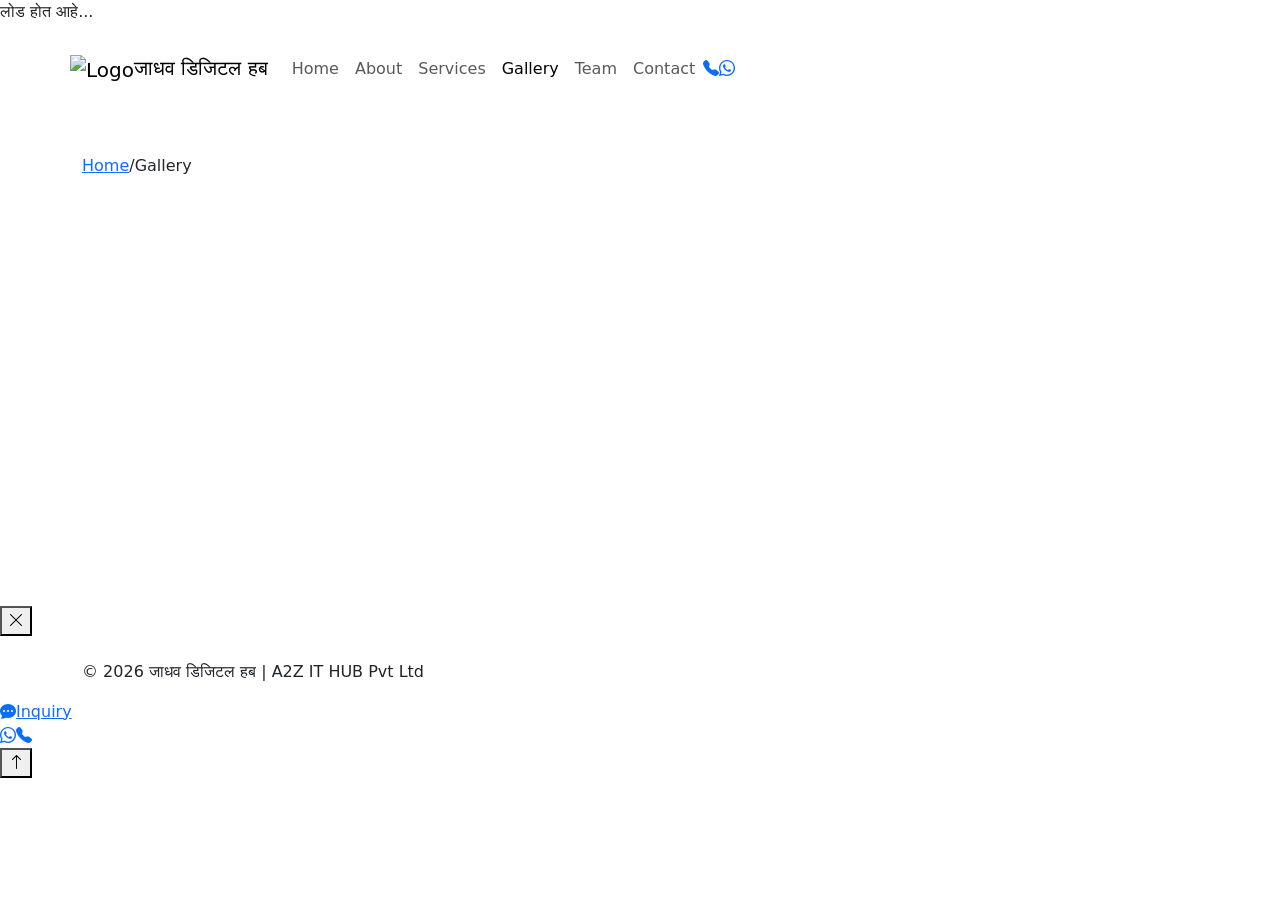
==== gallery.html @ 058daa6e "Add files via upload" ====
<!DOCTYPE html>
<html lang="mr">
<head>
  <meta charset="UTF-8">
  <meta name="viewport" content="width=device-width, initial-scale=1.0">
  <title>Gallery | जाधव डिजिटल हब - Office Photos Pune</title>
  <meta name="description" content="जाधव डिजिटल हब ऑफिस, टीम आणि सेवा गॅलरी. धनकवडी, पुणे.">
  <link rel="canonical" href="https://www.jadhavdigitalhub.com/gallery.html">
  <link rel="icon" type="image/png" href="assets/images/logo.png">
  <link href="https://fonts.googleapis.com/css2?family=Noto+Sans+Devanagari:wght@400;500;600;700&family=Poppins:wght@400;500;600;700&display=swap" rel="stylesheet">
  <link href="https://cdn.jsdelivr.net/npm/bootstrap@5.3.3/dist/css/bootstrap.min.css" rel="stylesheet">
  <link href="https://cdn.jsdelivr.net/npm/bootstrap-icons@1.11.3/font/bootstrap-icons.min.css" rel="stylesheet">
  <link href="https://unpkg.com/aos@2.3.1/dist/aos.css" rel="stylesheet">
  <link rel="stylesheet" href="assets/css/style.css">
  <link rel="stylesheet" href="assets/css/responsive.css">
</head>
<body>
  <div id="page-loader"><div class="loader-spinner"></div><p class="loader-text">लोड होत आहे...</p></div>
  <header class="site-header scrolled"><nav class="navbar navbar-expand-lg container">
    <a class="navbar-brand" href="index.html"><img src="assets/images/logo.png" alt="Logo" class="brand-logo" width="52" height="52"><span class="brand-text"><span class="brand-name font-devanagari">जाधव डिजिटल हब</span></span></a>
    <div class="navbar-menu-wrap d-none d-lg-flex align-items-center"><ul class="navbar-nav flex-row">
      <li class="nav-item"><a class="nav-link" href="index.html" data-page="index.html">Home</a></li>
      <li class="nav-item"><a class="nav-link" href="about.html" data-page="about.html">About</a></li>
      <li class="nav-item"><a class="nav-link" href="services.html" data-page="services.html">Services</a></li>
      <li class="nav-item"><a class="nav-link active" href="gallery.html" data-page="gallery.html">Gallery</a></li>
      <li class="nav-item"><a class="nav-link" href="team.html" data-page="team.html">Team</a></li>
      <li class="nav-item"><a class="nav-link" href="contact.html" data-page="contact.html">Contact</a></li>
    </ul></div>
    <div class="header-actions d-none d-lg-flex"><a href="tel:+917709647973" class="btn-call btn-sm-custom"><i class="bi bi-telephone-fill"></i></a><a href="https://wa.me/917709647973" class="btn-whatsapp btn-sm-custom" target="_blank" rel="noopener"><i class="bi bi-whatsapp"></i></a></div>
    <button class="navbar-toggler d-lg-none" data-bs-toggle="offcanvas" data-bs-target="#mobileMenu"><i class="bi bi-list"></i></button>
  </nav></header>
  <div class="offcanvas offcanvas-end" id="mobileMenu"><div class="offcanvas-header"><button class="btn-close" data-bs-dismiss="offcanvas"></button></div><div class="offcanvas-body"><nav class="nav flex-column"><a class="nav-link" href="index.html">Home</a><a class="nav-link active" href="gallery.html">Gallery</a><a class="nav-link" href="contact.html">Contact</a></nav></div></div>

  <main>
    <section class="page-banner"><div class="container"><h1 class="font-devanagari" data-aos="fade-up">गॅलरी</h1><nav class="breadcrumb-custom"><a href="index.html">Home</a><span>/</span><span class="active">Gallery</span></nav></div></section>
    <section class="section-padding">
      <div class="container">
        <div class="section-header" data-aos="fade-up"><p class="section-subtitle font-devanagari">ऑफिस, टीम, प्रमाणपत्रे आणि डिजिटल सेवा क्षण</p></div>
        <div class="gallery-grid">
          <div class="gallery-item" data-lightbox="assets/images/gallery/gallery-1.jpg" data-aos="fade-up"><img src="assets/images/gallery/gallery-1.jpg" alt="Jadhav Digital Hub Office Interior" loading="lazy"><div class="gallery-overlay"><span class="font-devanagari">ऑफिस परिसर</span></div></div>
          <div class="gallery-item" data-lightbox="assets/images/office.jpg" data-aos="fade-up"><img src="assets/images/office.jpg" alt="Digital Service Center Team Working" loading="lazy"><div class="gallery-overlay"><span class="font-devanagari">आमची टीम</span></div></div>
          <div class="gallery-item" data-lightbox="assets/images/gallery/gallery-3.jpg" data-aos="fade-up"><img src="assets/images/gallery/gallery-3.jpg" alt="Customer Service Desk" loading="lazy"><div class="gallery-overlay"><span class="font-devanagari">ग्राहक सेवा</span></div></div>
          <div class="gallery-item" data-lightbox="assets/images/logo.png" data-aos="fade-up"><img src="assets/images/logo.png" alt="Jadhav Digital Hub Official Logo" loading="lazy"><div class="gallery-overlay"><span class="font-devanagari">अधिकृत लोगो</span></div></div>
          <div class="gallery-item" data-lightbox="assets/images/gallery/gallery-5.jpg" data-aos="fade-up"><img src="assets/images/gallery/gallery-5.jpg" alt="CSC Digital Services" loading="lazy"><div class="gallery-overlay"><span class="font-devanagari">डिजिटल सेवा</span></div></div>
          <div class="gallery-item" data-lightbox="assets/images/gallery/gallery-6.jpg" data-aos="fade-up"><img src="assets/images/gallery/gallery-6.jpg" alt="Government Certificates Processing" loading="lazy"><div class="gallery-overlay"><span class="font-devanagari">प्रमाणपत्रे</span></div></div>
          <div class="gallery-item" data-lightbox="assets/images/gallery/gallery-7.jpg" data-aos="fade-up"><img src="assets/images/gallery/gallery-7.jpg" alt="Computer Workstations" loading="lazy"><div class="gallery-overlay"><span class="font-devanagari">वर्कस्टेशन</span></div></div>
          <div class="gallery-item" data-lightbox="assets/images/gallery/gallery-8.jpg" data-aos="fade-up"><img src="assets/images/gallery/gallery-8.jpg" alt="Office Certificates Wall" loading="lazy"><div class="gallery-overlay"><span class="font-devanagari">प्रमाणपत्र भिंत</span></div></div>
        </div>
      </div>
    </section>
  </main>

  <div id="lightbox" class="lightbox" role="dialog" aria-modal="true"><button class="lightbox-close" aria-label="Close"><i class="bi bi-x-lg"></i></button><img id="lightbox-img" src="" alt=""></div>
  <footer class="site-footer"><div class="container"><div class="footer-bottom mt-0 pt-4"><p>&copy; 2026 जाधव डिजिटल हब | A2Z IT HUB Pvt Ltd</p></div></div></footer>
  <a href="contact.html" class="floating-inquiry"><i class="bi bi-chat-dots-fill"></i><span>Inquiry</span></a>
  <div class="floating-buttons"><a href="https://wa.me/917709647973" class="floating-btn floating-whatsapp" target="_blank" rel="noopener"><i class="bi bi-whatsapp"></i></a><a href="tel:+917709647973" class="floating-btn floating-phone"><i class="bi bi-telephone-fill"></i></a></div>
  <button id="backToTop"><i class="bi bi-arrow-up"></i></button>
  <script src="https://cdn.jsdelivr.net/npm/bootstrap@5.3.3/dist/js/bootstrap.bundle.min.js"></script>
  <script src="https://unpkg.com/aos@2.3.1/dist/aos.js"></script>
  <script src="assets/js/script.js"></script>
</body>
</html>
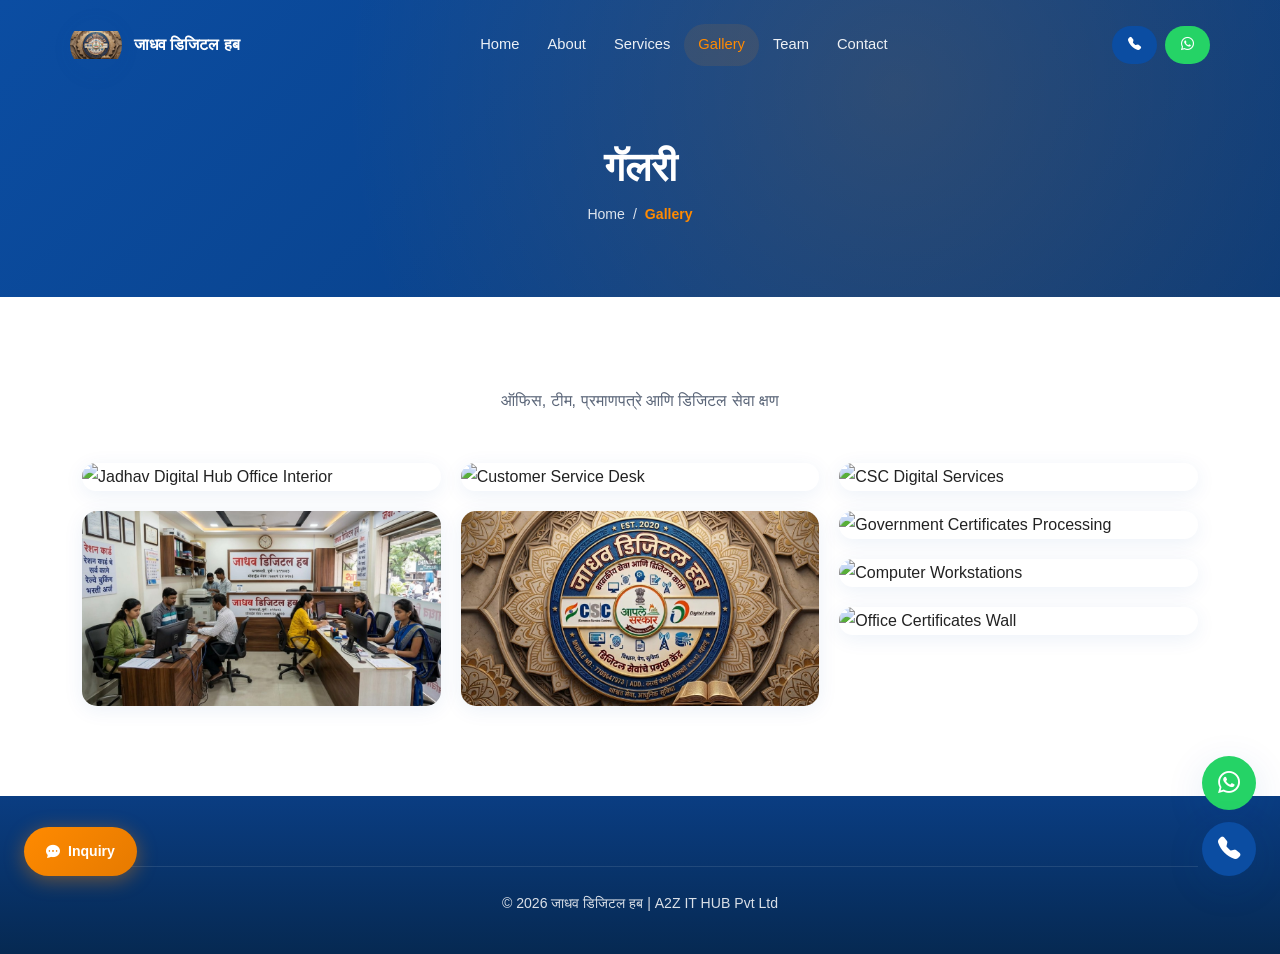
==== commit 823d15f3: "Update gallery.html" ====
--- a/gallery.html
+++ b/gallery.html
@@ -6,18 +6,18 @@
   <title>Gallery | जाधव डिजिटल हब - Office Photos Pune</title>
   <meta name="description" content="जाधव डिजिटल हब ऑफिस, टीम आणि सेवा गॅलरी. धनकवडी, पुणे.">
   <link rel="canonical" href="https://www.jadhavdigitalhub.com/gallery.html">
-  <link rel="icon" type="image/png" href="assets/images/logo.png">
+  <link rel="icon" type="image/png" href="logo.png">
   <link href="https://fonts.googleapis.com/css2?family=Noto+Sans+Devanagari:wght@400;500;600;700&family=Poppins:wght@400;500;600;700&display=swap" rel="stylesheet">
   <link href="https://cdn.jsdelivr.net/npm/bootstrap@5.3.3/dist/css/bootstrap.min.css" rel="stylesheet">
   <link href="https://cdn.jsdelivr.net/npm/bootstrap-icons@1.11.3/font/bootstrap-icons.min.css" rel="stylesheet">
   <link href="https://unpkg.com/aos@2.3.1/dist/aos.css" rel="stylesheet">
-  <link rel="stylesheet" href="assets/css/style.css">
-  <link rel="stylesheet" href="assets/css/responsive.css">
+  <link rel="stylesheet" href="style.css">
+  <link rel="stylesheet" href="responsive.css">
 </head>
 <body>
   <div id="page-loader"><div class="loader-spinner"></div><p class="loader-text">लोड होत आहे...</p></div>
   <header class="site-header scrolled"><nav class="navbar navbar-expand-lg container">
-    <a class="navbar-brand" href="index.html"><img src="assets/images/logo.png" alt="Logo" class="brand-logo" width="52" height="52"><span class="brand-text"><span class="brand-name font-devanagari">जाधव डिजिटल हब</span></span></a>
+    <a class="navbar-brand" href="index.html"><img src="logo.png" alt="Logo" class="brand-logo" width="52" height="52"><span class="brand-text"><span class="brand-name font-devanagari">जाधव डिजिटल हब</span></span></a>
     <div class="navbar-menu-wrap d-none d-lg-flex align-items-center"><ul class="navbar-nav flex-row">
       <li class="nav-item"><a class="nav-link" href="index.html" data-page="index.html">Home</a></li>
       <li class="nav-item"><a class="nav-link" href="about.html" data-page="about.html">About</a></li>
@@ -37,14 +37,14 @@
       <div class="container">
         <div class="section-header" data-aos="fade-up"><p class="section-subtitle font-devanagari">ऑफिस, टीम, प्रमाणपत्रे आणि डिजिटल सेवा क्षण</p></div>
         <div class="gallery-grid">
-          <div class="gallery-item" data-lightbox="assets/images/gallery/gallery-1.jpg" data-aos="fade-up"><img src="assets/images/gallery/gallery-1.jpg" alt="Jadhav Digital Hub Office Interior" loading="lazy"><div class="gallery-overlay"><span class="font-devanagari">ऑफिस परिसर</span></div></div>
-          <div class="gallery-item" data-lightbox="assets/images/office.jpg" data-aos="fade-up"><img src="assets/images/office.jpg" alt="Digital Service Center Team Working" loading="lazy"><div class="gallery-overlay"><span class="font-devanagari">आमची टीम</span></div></div>
-          <div class="gallery-item" data-lightbox="assets/images/gallery/gallery-3.jpg" data-aos="fade-up"><img src="assets/images/gallery/gallery-3.jpg" alt="Customer Service Desk" loading="lazy"><div class="gallery-overlay"><span class="font-devanagari">ग्राहक सेवा</span></div></div>
-          <div class="gallery-item" data-lightbox="assets/images/logo.png" data-aos="fade-up"><img src="assets/images/logo.png" alt="Jadhav Digital Hub Official Logo" loading="lazy"><div class="gallery-overlay"><span class="font-devanagari">अधिकृत लोगो</span></div></div>
-          <div class="gallery-item" data-lightbox="assets/images/gallery/gallery-5.jpg" data-aos="fade-up"><img src="assets/images/gallery/gallery-5.jpg" alt="CSC Digital Services" loading="lazy"><div class="gallery-overlay"><span class="font-devanagari">डिजिटल सेवा</span></div></div>
-          <div class="gallery-item" data-lightbox="assets/images/gallery/gallery-6.jpg" data-aos="fade-up"><img src="assets/images/gallery/gallery-6.jpg" alt="Government Certificates Processing" loading="lazy"><div class="gallery-overlay"><span class="font-devanagari">प्रमाणपत्रे</span></div></div>
-          <div class="gallery-item" data-lightbox="assets/images/gallery/gallery-7.jpg" data-aos="fade-up"><img src="assets/images/gallery/gallery-7.jpg" alt="Computer Workstations" loading="lazy"><div class="gallery-overlay"><span class="font-devanagari">वर्कस्टेशन</span></div></div>
-          <div class="gallery-item" data-lightbox="assets/images/gallery/gallery-8.jpg" data-aos="fade-up"><img src="assets/images/gallery/gallery-8.jpg" alt="Office Certificates Wall" loading="lazy"><div class="gallery-overlay"><span class="font-devanagari">प्रमाणपत्र भिंत</span></div></div>
+          <div class="gallery-item" data-lightbox="gallery/gallery-1.jpg" data-aos="fade-up"><img src="gallery/gallery-1.jpg" alt="Jadhav Digital Hub Office Interior" loading="lazy"><div class="gallery-overlay"><span class="font-devanagari">ऑफिस परिसर</span></div></div>
+          <div class="gallery-item" data-lightbox="office.jpg" data-aos="fade-up"><img src="office.jpg" alt="Digital Service Center Team Working" loading="lazy"><div class="gallery-overlay"><span class="font-devanagari">आमची टीम</span></div></div>
+          <div class="gallery-item" data-lightbox="gallery/gallery-3.jpg" data-aos="fade-up"><img src="gallery/gallery-3.jpg" alt="Customer Service Desk" loading="lazy"><div class="gallery-overlay"><span class="font-devanagari">ग्राहक सेवा</span></div></div>
+          <div class="gallery-item" data-lightbox="logo.png" data-aos="fade-up"><img src="logo.png" alt="Jadhav Digital Hub Official Logo" loading="lazy"><div class="gallery-overlay"><span class="font-devanagari">अधिकृत लोगो</span></div></div>
+          <div class="gallery-item" data-lightbox="gallery/gallery-5.jpg" data-aos="fade-up"><img src="gallery/gallery-5.jpg" alt="CSC Digital Services" loading="lazy"><div class="gallery-overlay"><span class="font-devanagari">डिजिटल सेवा</span></div></div>
+          <div class="gallery-item" data-lightbox="gallery/gallery-6.jpg" data-aos="fade-up"><img src="gallery/gallery-6.jpg" alt="Government Certificates Processing" loading="lazy"><div class="gallery-overlay"><span class="font-devanagari">प्रमाणपत्रे</span></div></div>
+          <div class="gallery-item" data-lightbox="gallery/gallery-7.jpg" data-aos="fade-up"><img src="gallery/gallery-7.jpg" alt="Computer Workstations" loading="lazy"><div class="gallery-overlay"><span class="font-devanagari">वर्कस्टेशन</span></div></div>
+          <div class="gallery-item" data-lightbox="gallery/gallery-8.jpg" data-aos="fade-up"><img src="gallery/gallery-8.jpg" alt="Office Certificates Wall" loading="lazy"><div class="gallery-overlay"><span class="font-devanagari">प्रमाणपत्र भिंत</span></div></div>
         </div>
       </div>
     </section>
@@ -57,6 +57,6 @@
   <button id="backToTop"><i class="bi bi-arrow-up"></i></button>
   <script src="https://cdn.jsdelivr.net/npm/bootstrap@5.3.3/dist/js/bootstrap.bundle.min.js"></script>
   <script src="https://unpkg.com/aos@2.3.1/dist/aos.js"></script>
-  <script src="assets/js/script.js"></script>
+  <script src="script.js"></script>
 </body>
 </html>
--- a/style.css
+++ b/style.css
@@ -0,0 +1,1624 @@
+/* ============================================
+   Jadhav Digital Hub - Main Stylesheet
+   ============================================ */
+
+:root {
+  --primary: #0B4DA2;
+  --primary-dark: #083a7a;
+  --secondary: #FF8A00;
+  --secondary-dark: #e67a00;
+  --accent: #1F9D55;
+  --accent-dark: #178a47;
+  --bg-light: #F8FAFC;
+  --white: #FFFFFF;
+  --text-dark: #222222;
+  --text-muted: #5a6578;
+  --border: rgba(11, 77, 162, 0.12);
+  --glass: rgba(255, 255, 255, 0.72);
+  --glass-border: rgba(255, 255, 255, 0.45);
+  --shadow-sm: 0 4px 20px rgba(11, 77, 162, 0.08);
+  --shadow-md: 0 10px 40px rgba(11, 77, 162, 0.12);
+  --shadow-lg: 0 20px 60px rgba(11, 77, 162, 0.16);
+  --radius: 15px;
+  --radius-pill: 50px;
+  --transition: all 0.35s cubic-bezier(0.4, 0, 0.2, 1);
+  --font-en: 'Poppins', sans-serif;
+  --font-mr: 'Noto Sans Devanagari', sans-serif;
+}
+
+*, *::before, *::after { box-sizing: border-box; margin: 0; padding: 0; }
+
+html { scroll-behavior: smooth; scroll-padding-top: 88px; }
+
+body {
+  font-family: var(--font-en);
+  color: var(--text-dark);
+  line-height: 1.75;
+  background: var(--white);
+  overflow-x: hidden;
+}
+
+h1, h2, h3, h4, h5, h6 { font-weight: 700; line-height: 1.35; color: var(--text-dark); }
+a { text-decoration: none; color: inherit; transition: var(--transition); }
+img { max-width: 100%; height: auto; display: block; }
+ul { list-style: none; }
+
+.font-devanagari { font-family: var(--font-mr); }
+
+/* ---- Preloader ---- */
+#page-loader {
+  position: fixed;
+  inset: 0;
+  z-index: 99999;
+  background: linear-gradient(135deg, var(--primary), var(--primary-dark));
+  display: flex;
+  align-items: center;
+  justify-content: center;
+  flex-direction: column;
+  gap: 1.25rem;
+  transition: opacity 0.5s ease, visibility 0.5s ease;
+}
+
+#page-loader.hidden { opacity: 0; visibility: hidden; pointer-events: none; }
+
+.loader-spinner {
+  width: 56px;
+  height: 56px;
+  border: 4px solid rgba(255, 255, 255, 0.25);
+  border-top-color: var(--secondary);
+  border-radius: 50%;
+  animation: spin 0.9s linear infinite;
+}
+
+.loader-text {
+  color: var(--white);
+  font-family: var(--font-mr);
+  font-weight: 600;
+  font-size: 1rem;
+  letter-spacing: 0.5px;
+}
+
+@keyframes spin { to { transform: rotate(360deg); } }
+
+/* ---- Header / Navbar ---- */
+.site-header {
+  position: fixed;
+  top: 0;
+  left: 0;
+  right: 0;
+  z-index: 1050;
+  padding: 14px 0;
+  transition: var(--transition);
+  background: transparent;
+}
+
+.site-header.scrolled {
+  background: rgba(255, 255, 255, 0.95);
+  backdrop-filter: blur(16px);
+  -webkit-backdrop-filter: blur(16px);
+  box-shadow: var(--shadow-sm);
+  padding: 8px 0;
+}
+
+.site-header .navbar {
+  padding: 0;
+  display: flex;
+  align-items: center;
+  justify-content: space-between;
+  flex-wrap: nowrap;
+  gap: 12px;
+}
+
+.site-header .navbar-menu-wrap {
+  flex: 1 1 auto;
+  justify-content: center;
+  min-width: 0;
+}
+
+@media (min-width: 992px) {
+  .site-header .navbar-nav {
+    flex-direction: row;
+    align-items: center;
+    flex-wrap: nowrap;
+  }
+
+  .site-header .navbar-nav .nav-item {
+    white-space: nowrap;
+  }
+}
+
+@media (min-width: 992px) and (max-width: 1199px) {
+  .site-header .navbar-nav .nav-link {
+    padding: 8px 10px !important;
+    font-size: 0.84rem;
+  }
+}
+
+.navbar-brand {
+  display: flex;
+  align-items: center;
+  gap: 12px;
+  flex-shrink: 0;
+}
+
+.brand-logo {
+  width: 52px;
+  height: 52px;
+  object-fit: contain;
+  border-radius: 50%;
+  box-shadow: var(--shadow-sm);
+}
+
+.brand-text {
+  display: flex;
+  flex-direction: column;
+  line-height: 1.2;
+}
+
+.brand-name {
+  font-family: var(--font-mr);
+  font-weight: 700;
+  font-size: 1rem;
+  color: var(--white);
+  transition: var(--transition);
+}
+
+.brand-tagline {
+  font-size: 0.68rem;
+  color: rgba(255, 255, 255, 0.85);
+  letter-spacing: 1px;
+  transition: var(--transition);
+}
+
+.site-header.scrolled .brand-name { color: var(--primary); }
+.site-header.scrolled .brand-tagline { color: var(--text-muted); }
+
+.navbar-nav .nav-link {
+  font-weight: 500;
+  font-size: 0.92rem;
+  color: rgba(255, 255, 255, 0.92) !important;
+  padding: 8px 14px !important;
+  border-radius: var(--radius-pill);
+  transition: var(--transition);
+}
+
+.site-header.scrolled .navbar-nav .nav-link { color: var(--text-dark) !important; }
+
+.navbar-nav .nav-link:hover,
+.navbar-nav .nav-link.active {
+  color: var(--secondary) !important;
+  background: rgba(255, 138, 0, 0.1);
+}
+
+.site-header.scrolled .navbar-nav .nav-link:hover,
+.site-header.scrolled .navbar-nav .nav-link.active {
+  color: var(--primary) !important;
+  background: rgba(11, 77, 162, 0.08);
+}
+
+.dropdown-menu {
+  border: none;
+  border-radius: var(--radius);
+  box-shadow: var(--shadow-md);
+  padding: 8px;
+  margin-top: 8px !important;
+}
+
+.dropdown-item {
+  border-radius: 10px;
+  padding: 10px 16px;
+  font-size: 0.9rem;
+  font-weight: 500;
+}
+
+.dropdown-item:hover { background: rgba(11, 77, 162, 0.08); color: var(--primary); }
+
+.header-actions {
+  display: flex;
+  gap: 8px;
+  align-items: center;
+  flex-shrink: 0;
+}
+
+.navbar-toggler {
+  border: none;
+  padding: 6px 10px;
+  color: var(--white);
+  font-size: 1.5rem;
+}
+
+.site-header.scrolled .navbar-toggler { color: var(--primary); }
+
+.navbar-toggler:focus { box-shadow: none; }
+
+/* ---- Buttons ---- */
+.btn-primary-custom {
+  background: linear-gradient(135deg, var(--primary), var(--primary-dark));
+  color: var(--white);
+  border: none;
+  padding: 12px 26px;
+  border-radius: var(--radius-pill);
+  font-weight: 600;
+  font-size: 0.92rem;
+  display: inline-flex;
+  align-items: center;
+  gap: 8px;
+  box-shadow: var(--shadow-sm);
+  transition: var(--transition);
+}
+
+.btn-primary-custom:hover {
+  color: var(--white);
+  transform: translateY(-3px);
+  box-shadow: var(--shadow-md);
+}
+
+.btn-secondary-custom {
+  background: linear-gradient(135deg, var(--secondary), var(--secondary-dark));
+  color: var(--white);
+  border: none;
+  padding: 12px 26px;
+  border-radius: var(--radius-pill);
+  font-weight: 600;
+  font-size: 0.92rem;
+  display: inline-flex;
+  align-items: center;
+  gap: 8px;
+  box-shadow: 0 4px 20px rgba(255, 138, 0, 0.3);
+  transition: var(--transition);
+}
+
+.btn-secondary-custom:hover {
+  color: var(--white);
+  transform: translateY(-3px);
+  box-shadow: 0 8px 30px rgba(255, 138, 0, 0.4);
+}
+
+.btn-outline-custom {
+  background: transparent;
+  color: var(--white);
+  border: 2px solid rgba(255, 255, 255, 0.7);
+  padding: 10px 24px;
+  border-radius: var(--radius-pill);
+  font-weight: 600;
+  font-size: 0.92rem;
+  display: inline-flex;
+  align-items: center;
+  gap: 8px;
+  transition: var(--transition);
+}
+
+.btn-outline-custom:hover {
+  background: var(--white);
+  color: var(--primary);
+  border-color: var(--white);
+  transform: translateY(-3px);
+}
+
+.btn-outline-primary-custom {
+  background: transparent;
+  color: var(--primary);
+  border: 2px solid var(--primary);
+  padding: 10px 24px;
+  border-radius: var(--radius-pill);
+  font-weight: 600;
+  font-size: 0.92rem;
+  display: inline-flex;
+  align-items: center;
+  gap: 8px;
+  transition: var(--transition);
+}
+
+.btn-outline-primary-custom:hover {
+  background: var(--primary);
+  color: var(--white);
+  transform: translateY(-3px);
+}
+
+.btn-whatsapp {
+  background: #25D366;
+  color: var(--white);
+  border: none;
+  padding: 10px 20px;
+  border-radius: var(--radius-pill);
+  font-weight: 600;
+  font-size: 0.88rem;
+  display: inline-flex;
+  align-items: center;
+  gap: 6px;
+  transition: var(--transition);
+}
+
+.btn-whatsapp:hover { color: var(--white); background: #1fb855; transform: translateY(-2px); }
+
+.btn-call {
+  background: var(--primary);
+  color: var(--white);
+  border: none;
+  padding: 10px 20px;
+  border-radius: var(--radius-pill);
+  font-weight: 600;
+  font-size: 0.88rem;
+  display: inline-flex;
+  align-items: center;
+  gap: 6px;
+  transition: var(--transition);
+}
+
+.btn-call:hover { color: var(--white); background: var(--primary-dark); transform: translateY(-2px); }
+
+.btn-sm-custom { padding: 8px 16px; font-size: 0.82rem; }
+
+/* ---- Sections ---- */
+.section-padding { padding: 90px 0; }
+.bg-light-custom { background: var(--bg-light); }
+
+.section-header {
+  text-align: center;
+  max-width: 740px;
+  margin: 0 auto 3rem;
+}
+
+.section-badge {
+  display: inline-block;
+  background: rgba(11, 77, 162, 0.1);
+  color: var(--primary);
+  font-size: 0.78rem;
+  font-weight: 600;
+  padding: 6px 18px;
+  border-radius: var(--radius-pill);
+  text-transform: uppercase;
+  letter-spacing: 1.2px;
+  margin-bottom: 0.85rem;
+}
+
+.section-title {
+  font-size: clamp(1.65rem, 3.2vw, 2.35rem);
+  margin-bottom: 0.75rem;
+  font-family: var(--font-mr);
+}
+
+.section-subtitle {
+  color: var(--text-muted);
+  font-size: 1rem;
+  max-width: 620px;
+  margin: 0 auto;
+}
+
+/* ---- Hero ---- */
+.hero-section {
+  position: relative;
+  min-height: 100vh;
+  display: flex;
+  align-items: center;
+  padding: 120px 0 80px;
+  overflow: hidden;
+}
+
+.hero-bg {
+  position: absolute;
+  inset: 0;
+  background: linear-gradient(135deg, var(--primary) 0%, var(--primary-dark) 50%, #062952 100%);
+  z-index: 0;
+}
+
+.hero-bg::before {
+  content: '';
+  position: absolute;
+  inset: 0;
+  background:
+    radial-gradient(circle at 20% 80%, rgba(255, 138, 0, 0.15) 0%, transparent 50%),
+    radial-gradient(circle at 80% 20%, rgba(31, 157, 85, 0.12) 0%, transparent 50%);
+}
+
+.hero-pattern {
+  position: absolute;
+  inset: 0;
+  opacity: 0.06;
+  background-image: url("data:image/svg+xml,%3Csvg width='60' height='60' viewBox='0 0 60 60' xmlns='http://www.w3.org/2000/svg'%3E%3Cg fill='none' fill-rule='evenodd'%3E%3Cg fill='%23ffffff' fill-opacity='1'%3E%3Cpath d='M36 34v-4h-2v4h-4v2h4v4h2v-4h4v-2h-4zm0-30V0h-2v4h-4v2h4v4h2V6h4V4h-4zM6 34v-4H4v4H0v2h4v4h2v-4h4v-2H6zM6 4V0H4v4H0v2h4v4h2V6h4V4H6z'/%3E%3C/g%3E%3C/g%3E%3C/svg%3E");
+}
+
+.hero-content { position: relative; z-index: 2; color: var(--white); }
+
+.hero-badge {
+  display: inline-flex;
+  align-items: center;
+  gap: 8px;
+  background: rgba(255, 255, 255, 0.15);
+  backdrop-filter: blur(10px);
+  border: 1px solid rgba(255, 255, 255, 0.25);
+  padding: 8px 18px;
+  border-radius: var(--radius-pill);
+  font-size: 0.85rem;
+  font-weight: 600;
+  margin-bottom: 1.25rem;
+}
+
+.hero-title {
+  font-family: var(--font-mr);
+  font-size: clamp(2rem, 5vw, 3.2rem);
+  color: var(--white);
+  margin-bottom: 0.5rem;
+  line-height: 1.2;
+}
+
+.hero-subtitle {
+  font-family: var(--font-mr);
+  font-size: clamp(1rem, 2vw, 1.25rem);
+  color: rgba(255, 255, 255, 0.92);
+  margin-bottom: 1rem;
+  font-weight: 500;
+}
+
+.hero-text {
+  color: rgba(255, 255, 255, 0.85);
+  font-size: 0.98rem;
+  max-width: 540px;
+  margin-bottom: 1.75rem;
+  font-family: var(--font-mr);
+}
+
+.hero-buttons {
+  display: flex;
+  flex-wrap: wrap;
+  gap: 12px;
+  margin-bottom: 2rem;
+}
+
+.hero-image-wrap {
+  position: relative;
+  z-index: 2;
+}
+
+.hero-image-card {
+  border-radius: var(--radius);
+  overflow: hidden;
+  box-shadow: var(--shadow-lg);
+  border: 4px solid rgba(255, 255, 255, 0.2);
+}
+
+.hero-image-card img {
+  width: 100%;
+  height: 420px;
+  object-fit: cover;
+  transition: transform 0.6s ease;
+}
+
+.hero-image-card:hover img { transform: scale(1.05); }
+
+.hero-float-icons {
+  position: absolute;
+  inset: 0;
+  pointer-events: none;
+}
+
+.float-icon {
+  position: absolute;
+  width: 52px;
+  height: 52px;
+  background: var(--glass);
+  backdrop-filter: blur(12px);
+  border: 1px solid var(--glass-border);
+  border-radius: 14px;
+  display: flex;
+  align-items: center;
+  justify-content: center;
+  font-size: 1.35rem;
+  color: var(--primary);
+  box-shadow: var(--shadow-md);
+  animation: float 3s ease-in-out infinite;
+}
+
+.float-icon:nth-child(1) { top: 5%; left: -5%; animation-delay: 0s; }
+.float-icon:nth-child(2) { top: 15%; right: -8%; animation-delay: 0.5s; }
+.float-icon:nth-child(3) { bottom: 35%; left: -10%; animation-delay: 1s; }
+.float-icon:nth-child(4) { bottom: 15%; right: -5%; animation-delay: 1.5s; }
+.float-icon:nth-child(5) { top: 45%; right: -12%; animation-delay: 2s; }
+.float-icon:nth-child(6) { bottom: 5%; left: 10%; animation-delay: 2.5s; }
+
+@keyframes float {
+  0%, 100% { transform: translateY(0); }
+  50% { transform: translateY(-12px); }
+}
+
+.hero-wave {
+  position: absolute;
+  bottom: -1px;
+  left: 0;
+  right: 0;
+  z-index: 3;
+  line-height: 0;
+}
+
+.hero-wave svg { width: 100%; height: auto; display: block; }
+
+/* ---- Glass Cards ---- */
+.glass-card {
+  background: var(--glass);
+  backdrop-filter: blur(16px);
+  -webkit-backdrop-filter: blur(16px);
+  border: 1px solid var(--glass-border);
+  border-radius: var(--radius);
+  padding: 28px;
+  box-shadow: var(--shadow-sm);
+  transition: var(--transition);
+  height: 100%;
+}
+
+.glass-card:hover {
+  transform: translateY(-8px);
+  box-shadow: var(--shadow-md);
+  border-color: rgba(11, 77, 162, 0.2);
+}
+
+/* ---- Feature / Why Cards ---- */
+.feature-card {
+  background: var(--white);
+  border-radius: var(--radius);
+  padding: 32px 24px;
+  text-align: center;
+  box-shadow: var(--shadow-sm);
+  border: 1px solid var(--border);
+  transition: var(--transition);
+  height: 100%;
+}
+
+.feature-card:hover {
+  transform: translateY(-8px);
+  box-shadow: var(--shadow-md);
+  border-color: var(--primary);
+}
+
+.feature-icon {
+  width: 68px;
+  height: 68px;
+  margin: 0 auto 1.25rem;
+  background: linear-gradient(135deg, rgba(11, 77, 162, 0.1), rgba(255, 138, 0, 0.1));
+  border-radius: 18px;
+  display: flex;
+  align-items: center;
+  justify-content: center;
+  font-size: 1.75rem;
+  color: var(--primary);
+  transition: var(--transition);
+}
+
+.feature-card:hover .feature-icon {
+  background: linear-gradient(135deg, var(--primary), var(--secondary));
+  color: var(--white);
+}
+
+.feature-card h5 {
+  font-size: 1.05rem;
+  margin-bottom: 0.65rem;
+  font-family: var(--font-mr);
+}
+
+.feature-card p { color: var(--text-muted); font-size: 0.92rem; margin: 0; }
+
+/* ---- Special Services ---- */
+.special-card {
+  background: linear-gradient(135deg, var(--primary), var(--primary-dark));
+  color: var(--white);
+  border-radius: var(--radius);
+  padding: 28px 22px;
+  text-align: center;
+  transition: var(--transition);
+  height: 100%;
+  position: relative;
+  overflow: hidden;
+}
+
+.special-card::before {
+  content: '';
+  position: absolute;
+  top: -50%;
+  right: -50%;
+  width: 100%;
+  height: 100%;
+  background: radial-gradient(circle, rgba(255, 138, 0, 0.2) 0%, transparent 70%);
+  transition: var(--transition);
+}
+
+.special-card:hover { transform: translateY(-8px) scale(1.02); box-shadow: var(--shadow-lg); }
+.special-card:hover::before { top: -30%; right: -30%; }
+
+.special-card .icon {
+  font-size: 2.25rem;
+  margin-bottom: 1rem;
+  color: var(--secondary);
+}
+
+.special-card h5 {
+  font-family: var(--font-mr);
+  color: var(--white);
+  font-size: 1rem;
+  margin-bottom: 0.5rem;
+  position: relative;
+}
+
+.special-card p {
+  font-size: 0.85rem;
+  color: rgba(255, 255, 255, 0.8);
+  margin: 0;
+  position: relative;
+}
+
+/* ---- Service Cards ---- */
+.service-card {
+  background: var(--white);
+  border-radius: var(--radius);
+  overflow: hidden;
+  box-shadow: var(--shadow-sm);
+  border: 1px solid var(--border);
+  transition: var(--transition);
+  height: 100%;
+  display: flex;
+  flex-direction: column;
+}
+
+.service-card:hover {
+  transform: translateY(-10px);
+  box-shadow: var(--shadow-lg);
+}
+
+.service-card-img {
+  position: relative;
+  height: 160px;
+  overflow: hidden;
+  background: linear-gradient(135deg, var(--primary), var(--accent));
+}
+
+.service-card-img .service-icon {
+  position: absolute;
+  top: 50%;
+  left: 50%;
+  transform: translate(-50%, -50%);
+  font-size: 3rem;
+  color: rgba(255, 255, 255, 0.9);
+  z-index: 2;
+}
+
+.service-card-img::after {
+  content: '';
+  position: absolute;
+  inset: 0;
+  background: linear-gradient(180deg, transparent 40%, rgba(0, 0, 0, 0.3));
+}
+
+.service-card-body {
+  padding: 22px;
+  flex: 1;
+  display: flex;
+  flex-direction: column;
+}
+
+.service-card-body h5 {
+  font-family: var(--font-mr);
+  font-size: 1rem;
+  margin-bottom: 0.5rem;
+}
+
+.service-card-body p {
+  color: var(--text-muted);
+  font-size: 0.88rem;
+  flex: 1;
+  margin-bottom: 1rem;
+}
+
+.service-category-title {
+  font-family: var(--font-mr);
+  font-size: 1.35rem;
+  color: var(--primary);
+  margin-bottom: 1.5rem;
+  padding-bottom: 0.75rem;
+  border-bottom: 3px solid var(--secondary);
+  display: inline-block;
+}
+
+/* ---- About Preview ---- */
+.about-preview-img {
+  border-radius: var(--radius);
+  overflow: hidden;
+  box-shadow: var(--shadow-md);
+  position: relative;
+}
+
+.about-preview-img img {
+  width: 100%;
+  height: 400px;
+  object-fit: cover;
+}
+
+.about-badge {
+  position: absolute;
+  bottom: 20px;
+  left: 20px;
+  background: var(--secondary);
+  color: var(--white);
+  padding: 12px 20px;
+  border-radius: var(--radius);
+  font-weight: 700;
+  font-size: 0.9rem;
+}
+
+.mvv-card {
+  background: var(--white);
+  border-radius: var(--radius);
+  padding: 24px;
+  border-left: 4px solid var(--primary);
+  box-shadow: var(--shadow-sm);
+  height: 100%;
+  transition: var(--transition);
+}
+
+.mvv-card:hover { transform: translateX(6px); box-shadow: var(--shadow-md); }
+.mvv-card.accent { border-left-color: var(--secondary); }
+.mvv-card.green { border-left-color: var(--accent); }
+
+.mvv-card h5 {
+  font-family: var(--font-mr);
+  color: var(--primary);
+  margin-bottom: 0.5rem;
+  display: flex;
+  align-items: center;
+  gap: 8px;
+}
+
+.mvv-card p { color: var(--text-muted); font-size: 0.92rem; margin: 0; }
+
+/* ---- Timeline ---- */
+.timeline {
+  position: relative;
+  padding: 20px 0;
+}
+
+.timeline::before {
+  content: '';
+  position: absolute;
+  left: 50%;
+  transform: translateX(-50%);
+  top: 0;
+  bottom: 0;
+  width: 3px;
+  background: linear-gradient(180deg, var(--primary), var(--secondary));
+  border-radius: 3px;
+}
+
+.timeline-item {
+  position: relative;
+  width: 50%;
+  padding: 0 40px 40px;
+}
+
+.timeline-item:nth-child(odd) { left: 0; text-align: right; }
+.timeline-item:nth-child(even) { left: 50%; text-align: left; }
+
+.timeline-dot {
+  position: absolute;
+  width: 48px;
+  height: 48px;
+  background: linear-gradient(135deg, var(--primary), var(--secondary));
+  border-radius: 50%;
+  display: flex;
+  align-items: center;
+  justify-content: center;
+  color: var(--white);
+  font-weight: 700;
+  font-size: 1.1rem;
+  box-shadow: var(--shadow-md);
+  z-index: 2;
+}
+
+.timeline-item:nth-child(odd) .timeline-dot { right: -24px; top: 0; }
+.timeline-item:nth-child(even) .timeline-dot { left: -24px; top: 0; }
+
+.timeline-content {
+  background: var(--white);
+  padding: 24px;
+  border-radius: var(--radius);
+  box-shadow: var(--shadow-sm);
+  border: 1px solid var(--border);
+  transition: var(--transition);
+}
+
+.timeline-content:hover { box-shadow: var(--shadow-md); transform: translateY(-4px); }
+
+.timeline-content h5 {
+  font-family: var(--font-mr);
+  color: var(--primary);
+  margin-bottom: 0.5rem;
+}
+
+.timeline-content p { color: var(--text-muted); font-size: 0.9rem; margin: 0; }
+
+/* ---- Stats ---- */
+.stats-section {
+  background: linear-gradient(135deg, var(--primary), var(--primary-dark));
+  position: relative;
+  overflow: hidden;
+}
+
+.stats-section::before {
+  content: '';
+  position: absolute;
+  inset: 0;
+  background: url("data:image/svg+xml,%3Csvg width='100' height='100' viewBox='0 0 100 100' xmlns='http://www.w3.org/2000/svg'%3E%3Cpath d='M11 18c3.866 0 7-3.134 7-7s-3.134-7-7-7-7 3.134-7 7 3.134 7 7 7zm48 25c3.866 0 7-3.134 7-7s-3.134-7-7-7-7 3.134-7 7 3.134 7 7 7zm-43-7c1.657 0 3-1.343 3-3s-1.343-3-3-3-3 1.343-3 3 1.343 3 3 3zm63 31c1.657 0 3-1.343 3-3s-1.343-3-3-3-3 1.343-3 3 1.343 3 3 3z' fill='%23ffffff' fill-opacity='0.05' fill-rule='evenodd'/%3E%3C/svg%3E");
+}
+
+.stat-item {
+  text-align: center;
+  padding: 20px;
+  position: relative;
+  z-index: 1;
+}
+
+.stat-item h3 {
+  font-size: clamp(2rem, 4vw, 2.75rem);
+  color: var(--secondary);
+  margin-bottom: 0.25rem;
+}
+
+.stat-item p {
+  color: rgba(255, 255, 255, 0.9);
+  font-family: var(--font-mr);
+  font-size: 0.95rem;
+  margin: 0;
+}
+
+/* ---- Testimonials ---- */
+.testimonial-card {
+  background: var(--white);
+  border-radius: var(--radius);
+  padding: 32px;
+  box-shadow: var(--shadow-sm);
+  border: 1px solid var(--border);
+  text-align: center;
+  margin: 0 12px;
+  height: 100%;
+}
+
+.testimonial-stars { color: var(--secondary); font-size: 1.1rem; margin-bottom: 1rem; }
+
+.testimonial-text {
+  color: var(--text-muted);
+  font-style: italic;
+  font-size: 0.95rem;
+  margin-bottom: 1.25rem;
+  font-family: var(--font-mr);
+}
+
+.testimonial-author h6 { font-family: var(--font-mr); margin-bottom: 2px; }
+.testimonial-author span { font-size: 0.82rem; color: var(--text-muted); }
+
+.carousel-control-prev,
+.carousel-control-next {
+  width: 44px;
+  height: 44px;
+  background: var(--primary);
+  border-radius: 50%;
+  top: 50%;
+  transform: translateY(-50%);
+  opacity: 1;
+}
+
+.carousel-control-prev { left: -22px; }
+.carousel-control-next { right: -22px; }
+
+/* ---- FAQ ---- */
+.accordion-item {
+  border: 1px solid var(--border);
+  border-radius: var(--radius) !important;
+  margin-bottom: 12px;
+  overflow: hidden;
+}
+
+.accordion-button {
+  font-family: var(--font-mr);
+  font-weight: 600;
+  font-size: 0.95rem;
+  color: var(--text-dark);
+  padding: 18px 22px;
+  background: var(--white);
+}
+
+.accordion-button:not(.collapsed) {
+  background: rgba(11, 77, 162, 0.06);
+  color: var(--primary);
+  box-shadow: none;
+}
+
+.accordion-button:focus { box-shadow: none; border-color: var(--border); }
+
+.accordion-body {
+  color: var(--text-muted);
+  font-size: 0.92rem;
+  font-family: var(--font-mr);
+  padding: 0 22px 18px;
+}
+
+/* ---- CTA ---- */
+.cta-section {
+  background: linear-gradient(135deg, var(--secondary), var(--secondary-dark));
+  border-radius: var(--radius);
+  padding: 60px 40px;
+  text-align: center;
+  position: relative;
+  overflow: hidden;
+}
+
+.cta-section::before {
+  content: '';
+  position: absolute;
+  top: -50%;
+  right: -20%;
+  width: 60%;
+  height: 200%;
+  background: rgba(255, 255, 255, 0.08);
+  transform: rotate(15deg);
+}
+
+.cta-section h2 {
+  font-family: var(--font-mr);
+  color: var(--white);
+  font-size: clamp(1.5rem, 3vw, 2.25rem);
+  margin-bottom: 1rem;
+  position: relative;
+}
+
+.cta-section p {
+  color: rgba(255, 255, 255, 0.9);
+  margin-bottom: 1.75rem;
+  position: relative;
+}
+
+.cta-buttons {
+  display: flex;
+  flex-wrap: wrap;
+  gap: 12px;
+  justify-content: center;
+  position: relative;
+}
+
+.cta-section .btn-primary-custom { background: var(--white); color: var(--secondary); }
+.cta-section .btn-primary-custom:hover { background: var(--primary); color: var(--white); }
+
+/* ---- Gallery ---- */
+.gallery-grid { columns: 3; column-gap: 20px; }
+
+.gallery-item {
+  break-inside: avoid;
+  margin-bottom: 20px;
+  border-radius: var(--radius);
+  overflow: hidden;
+  position: relative;
+  cursor: pointer;
+  box-shadow: var(--shadow-sm);
+}
+
+.gallery-item img {
+  width: 100%;
+  transition: transform 0.5s ease;
+}
+
+.gallery-item:hover img { transform: scale(1.08); }
+
+.gallery-overlay {
+  position: absolute;
+  inset: 0;
+  background: linear-gradient(180deg, transparent 40%, rgba(11, 77, 162, 0.85));
+  display: flex;
+  align-items: flex-end;
+  padding: 20px;
+  opacity: 0;
+  transition: var(--transition);
+}
+
+.gallery-item:hover .gallery-overlay { opacity: 1; }
+
+.gallery-overlay span {
+  color: var(--white);
+  font-family: var(--font-mr);
+  font-weight: 600;
+}
+
+/* Lightbox */
+.lightbox {
+  position: fixed;
+  inset: 0;
+  z-index: 9999;
+  background: rgba(0, 0, 0, 0.92);
+  display: flex;
+  align-items: center;
+  justify-content: center;
+  opacity: 0;
+  visibility: hidden;
+  transition: var(--transition);
+  padding: 20px;
+}
+
+.lightbox.active { opacity: 1; visibility: visible; }
+
+.lightbox img {
+  max-width: 90%;
+  max-height: 85vh;
+  border-radius: var(--radius);
+  box-shadow: var(--shadow-lg);
+}
+
+.lightbox-close {
+  position: absolute;
+  top: 20px;
+  right: 24px;
+  color: var(--white);
+  font-size: 2rem;
+  cursor: pointer;
+  background: none;
+  border: none;
+}
+
+/* ---- Team ---- */
+.team-card {
+  background: var(--white);
+  border-radius: var(--radius);
+  overflow: hidden;
+  box-shadow: var(--shadow-sm);
+  border: 1px solid var(--border);
+  transition: var(--transition);
+  text-align: center;
+}
+
+.team-card:hover { transform: translateY(-8px); box-shadow: var(--shadow-md); }
+
+.team-img {
+  height: 280px;
+  overflow: hidden;
+  background: linear-gradient(135deg, var(--primary), var(--accent));
+}
+
+.team-img img { width: 100%; height: 100%; object-fit: cover; }
+
+.team-info { padding: 24px; }
+
+.team-info h4 { font-family: var(--font-mr); color: var(--primary); margin-bottom: 4px; }
+.team-info .designation { color: var(--secondary); font-weight: 600; font-size: 0.88rem; margin-bottom: 0.75rem; }
+.team-info p { color: var(--text-muted); font-size: 0.9rem; }
+
+.founder-section {
+  background: linear-gradient(135deg, rgba(11, 77, 162, 0.05), rgba(255, 138, 0, 0.05));
+  border-radius: var(--radius);
+  padding: 40px;
+  border: 1px solid var(--border);
+}
+
+/* ---- Contact ---- */
+.contact-quick-card {
+  background: var(--white);
+  border-radius: var(--radius);
+  padding: 28px 22px;
+  text-align: center;
+  box-shadow: var(--shadow-sm);
+  border: 1px solid var(--border);
+  height: 100%;
+  transition: var(--transition);
+}
+
+.contact-quick-card:hover {
+  transform: translateY(-6px);
+  box-shadow: var(--shadow-md);
+  border-color: rgba(11, 77, 162, 0.25);
+}
+
+.contact-quick-card .contact-quick-icon {
+  width: 64px;
+  height: 64px;
+  margin: 0 auto 1rem;
+  background: linear-gradient(135deg, rgba(11, 77, 162, 0.12), rgba(255, 138, 0, 0.12));
+  border-radius: 16px;
+  display: flex;
+  align-items: center;
+  justify-content: center;
+  font-size: 1.6rem;
+  color: var(--primary);
+  transition: var(--transition);
+}
+
+.contact-quick-card:hover .contact-quick-icon {
+  background: linear-gradient(135deg, var(--primary), var(--secondary));
+  color: var(--white);
+}
+
+.contact-quick-card h5 {
+  font-family: var(--font-mr);
+  font-size: 1rem;
+  margin-bottom: 0.65rem;
+  color: var(--text-dark);
+}
+
+.contact-quick-card p {
+  color: var(--text-muted);
+  font-size: 0.9rem;
+  margin: 0;
+  line-height: 1.65;
+}
+
+.contact-quick-card a {
+  color: var(--primary);
+  font-weight: 600;
+}
+
+.contact-quick-card a:hover { color: var(--secondary); }
+
+.contact-page-section {
+  background: var(--bg-light);
+}
+
+.contact-layout-card {
+  background: var(--white);
+  border-radius: var(--radius);
+  padding: 32px;
+  box-shadow: var(--shadow-md);
+  border: 1px solid var(--border);
+  height: 100%;
+}
+
+.contact-layout-card .card-head {
+  margin-bottom: 1.5rem;
+  padding-bottom: 1rem;
+  border-bottom: 1px solid var(--border);
+}
+
+.contact-layout-card .card-head h3 {
+  font-family: var(--font-mr);
+  color: var(--primary);
+  font-size: 1.35rem;
+  margin-bottom: 0.35rem;
+}
+
+.contact-layout-card .card-head p {
+  color: var(--text-muted);
+  font-size: 0.92rem;
+  margin: 0;
+}
+
+.contact-sidebar {
+  display: flex;
+  flex-direction: column;
+  gap: 20px;
+  height: 100%;
+}
+
+.contact-info-card {
+  background: var(--white);
+  border-radius: var(--radius);
+  padding: 28px;
+  box-shadow: var(--shadow-sm);
+  border: 1px solid var(--border);
+}
+
+.contact-page-map {
+  margin-top: 0;
+}
+
+.contact-page-map iframe {
+  width: 100%;
+  height: 420px;
+  border: 0;
+  display: block;
+}
+
+.contact-action-btns {
+  display: flex;
+  flex-wrap: wrap;
+  gap: 10px;
+}
+
+.contact-action-btns .btn-whatsapp,
+.contact-action-btns .btn-call,
+.contact-action-btns .btn-primary-custom {
+  flex: 1 1 auto;
+  justify-content: center;
+  min-width: 120px;
+}
+
+body.page-inner .site-header {
+  background: rgba(255, 255, 255, 0.98);
+  backdrop-filter: blur(16px);
+  box-shadow: var(--shadow-sm);
+  padding: 8px 0;
+}
+
+body.page-inner .site-header .brand-name { color: var(--primary); }
+body.page-inner .site-header .brand-tagline { color: var(--text-muted); }
+body.page-inner .site-header .navbar-nav .nav-link { color: var(--text-dark) !important; }
+body.page-inner .site-header .navbar-toggler { color: var(--primary); }
+
+.contact-info-item {
+  display: flex;
+  gap: 16px;
+  margin-bottom: 22px;
+}
+
+.contact-info-item:last-child { margin-bottom: 0; }
+
+.contact-info-item .icon {
+  width: 48px;
+  height: 48px;
+  min-width: 48px;
+  background: rgba(11, 77, 162, 0.1);
+  border-radius: 12px;
+  display: flex;
+  align-items: center;
+  justify-content: center;
+  color: var(--primary);
+  font-size: 1.2rem;
+}
+
+.contact-info-item h6 { font-size: 0.85rem; color: var(--text-muted); margin-bottom: 2px; }
+.contact-info-item p, .contact-info-item a { font-size: 0.95rem; font-weight: 500; margin: 0; }
+.contact-info-item a:hover { color: var(--primary); }
+
+.contact-form {
+  background: transparent;
+  border-radius: 0;
+  padding: 0;
+  box-shadow: none;
+  border: none;
+}
+
+.form-control, .form-select {
+  border: 1.5px solid var(--border);
+  border-radius: 12px;
+  padding: 12px 16px;
+  font-size: 0.92rem;
+  transition: var(--transition);
+}
+
+.form-control:focus, .form-select:focus {
+  border-color: var(--primary);
+  box-shadow: 0 0 0 3px rgba(11, 77, 162, 0.12);
+}
+
+.form-label { font-weight: 500; font-size: 0.9rem; margin-bottom: 6px; }
+
+.map-wrap {
+  border-radius: var(--radius);
+  overflow: hidden;
+  box-shadow: var(--shadow-sm);
+  border: 1px solid var(--border);
+}
+
+.map-wrap iframe { width: 100%; height: 300px; border: 0; display: block; }
+
+/* ---- Page Banner ---- */
+.page-banner {
+  background: linear-gradient(135deg, var(--primary), var(--primary-dark));
+  padding: 140px 0 70px;
+  text-align: center;
+  position: relative;
+  overflow: hidden;
+}
+
+.page-banner::before {
+  content: '';
+  position: absolute;
+  inset: 0;
+  background: radial-gradient(circle at 70% 30%, rgba(255, 138, 0, 0.15), transparent 60%);
+}
+
+.page-banner h1 {
+  font-family: var(--font-mr);
+  color: var(--white);
+  font-size: clamp(1.75rem, 4vw, 2.5rem);
+  margin-bottom: 0.5rem;
+  position: relative;
+}
+
+.page-banner .banner-subtitle {
+  color: rgba(255, 255, 255, 0.85);
+  font-size: 1rem;
+  max-width: 560px;
+  margin: 0 auto 1rem;
+  position: relative;
+}
+
+.breadcrumb-custom {
+  display: flex;
+  justify-content: center;
+  gap: 8px;
+  position: relative;
+}
+
+.breadcrumb-custom a, .breadcrumb-custom span {
+  color: rgba(255, 255, 255, 0.85);
+  font-size: 0.88rem;
+}
+
+.breadcrumb-custom a:hover { color: var(--secondary); }
+.breadcrumb-custom span.active { color: var(--secondary); font-weight: 600; }
+
+/* ---- Policy Pages ---- */
+.policy-content {
+  background: var(--white);
+  border-radius: var(--radius);
+  padding: 40px;
+  box-shadow: var(--shadow-sm);
+  border: 1px solid var(--border);
+}
+
+.policy-content h2 {
+  font-size: 1.35rem;
+  color: var(--primary);
+  margin: 2rem 0 1rem;
+  font-family: var(--font-mr);
+}
+
+.policy-content h2:first-child { margin-top: 0; }
+
+.policy-content p, .policy-content li {
+  color: var(--text-muted);
+  font-size: 0.95rem;
+  margin-bottom: 0.75rem;
+}
+
+.policy-content ul { padding-left: 1.25rem; list-style: disc; }
+
+/* ---- 404 ---- */
+.error-page {
+  min-height: 80vh;
+  display: flex;
+  align-items: center;
+  justify-content: center;
+  text-align: center;
+  padding: 120px 20px 60px;
+}
+
+.error-code {
+  font-size: clamp(5rem, 15vw, 8rem);
+  font-weight: 700;
+  background: linear-gradient(135deg, var(--primary), var(--secondary));
+  -webkit-background-clip: text;
+  -webkit-text-fill-color: transparent;
+  background-clip: text;
+  line-height: 1;
+}
+
+/* ---- Footer ---- */
+.site-footer {
+  background: linear-gradient(180deg, #0a3d82 0%, #062952 100%);
+  color: rgba(255, 255, 255, 0.85);
+  padding-top: 70px;
+}
+
+.footer-brand img {
+  width: 70px;
+  height: 70px;
+  border-radius: 50%;
+  margin-bottom: 1rem;
+}
+
+.footer-brand h5 {
+  font-family: var(--font-mr);
+  color: var(--white);
+  margin-bottom: 0.75rem;
+}
+
+.footer-brand p { font-size: 0.9rem; line-height: 1.7; }
+
+.footer-title {
+  color: var(--white);
+  font-family: var(--font-mr);
+  font-size: 1.05rem;
+  margin-bottom: 1.25rem;
+  position: relative;
+  padding-bottom: 10px;
+}
+
+.footer-title::after {
+  content: '';
+  position: absolute;
+  bottom: 0;
+  left: 0;
+  width: 40px;
+  height: 3px;
+  background: var(--secondary);
+  border-radius: 2px;
+}
+
+.footer-links li { margin-bottom: 10px; }
+
+.footer-links a {
+  font-size: 0.9rem;
+  color: rgba(255, 255, 255, 0.75);
+  display: flex;
+  align-items: center;
+  gap: 8px;
+}
+
+.footer-links a:hover { color: var(--secondary); padding-left: 4px; }
+
+.footer-contact li {
+  display: flex;
+  gap: 12px;
+  margin-bottom: 14px;
+  font-size: 0.9rem;
+}
+
+.footer-contact i { color: var(--secondary); margin-top: 4px; }
+
+.footer-hours li {
+  display: flex;
+  justify-content: space-between;
+  font-size: 0.88rem;
+  padding: 6px 0;
+  border-bottom: 1px solid rgba(255, 255, 255, 0.08);
+}
+
+.newsletter-form {
+  display: flex;
+  gap: 8px;
+  margin-top: 12px;
+}
+
+.newsletter-form input {
+  flex: 1;
+  border: none;
+  border-radius: var(--radius-pill);
+  padding: 10px 16px;
+  font-size: 0.88rem;
+}
+
+.newsletter-form button {
+  background: var(--secondary);
+  color: var(--white);
+  border: none;
+  border-radius: var(--radius-pill);
+  padding: 10px 18px;
+  font-weight: 600;
+  transition: var(--transition);
+}
+
+.newsletter-form button:hover { background: var(--secondary-dark); }
+
+.social-links {
+  display: flex;
+  gap: 10px;
+  margin-top: 1.25rem;
+}
+
+.social-links a {
+  width: 40px;
+  height: 40px;
+  background: rgba(255, 255, 255, 0.1);
+  border-radius: 50%;
+  display: flex;
+  align-items: center;
+  justify-content: center;
+  color: var(--white);
+  font-size: 1.1rem;
+  transition: var(--transition);
+}
+
+.social-links a:hover {
+  background: var(--secondary);
+  transform: translateY(-3px);
+}
+
+.footer-bottom {
+  border-top: 1px solid rgba(255, 255, 255, 0.1);
+  padding: 22px 0;
+  margin-top: 50px;
+  text-align: center;
+  font-size: 0.88rem;
+}
+
+.footer-bottom a { color: var(--secondary); }
+.footer-bottom a:hover { color: var(--white); }
+
+.footer-map iframe { width: 100%; height: 160px; border: 0; border-radius: 12px; margin-top: 12px; }
+
+/* ---- Floating Buttons ---- */
+.floating-buttons {
+  position: fixed;
+  bottom: 24px;
+  right: 24px;
+  z-index: 1040;
+  display: flex;
+  flex-direction: column;
+  gap: 12px;
+}
+
+.floating-btn {
+  width: 54px;
+  height: 54px;
+  border-radius: 50%;
+  display: flex;
+  align-items: center;
+  justify-content: center;
+  color: var(--white);
+  font-size: 1.4rem;
+  box-shadow: var(--shadow-md);
+  transition: var(--transition);
+  border: none;
+  cursor: pointer;
+}
+
+.floating-btn:hover { transform: scale(1.1); color: var(--white); }
+.floating-whatsapp { background: #25D366; }
+.floating-phone { background: var(--primary); }
+
+.floating-inquiry {
+  position: fixed;
+  bottom: 24px;
+  left: 24px;
+  z-index: 1040;
+  background: linear-gradient(135deg, var(--secondary), var(--secondary-dark));
+  color: var(--white);
+  border: none;
+  padding: 12px 22px;
+  border-radius: var(--radius-pill);
+  font-weight: 600;
+  font-size: 0.88rem;
+  box-shadow: 0 4px 20px rgba(255, 138, 0, 0.4);
+  display: flex;
+  align-items: center;
+  gap: 8px;
+  transition: var(--transition);
+}
+
+.floating-inquiry:hover { transform: translateY(-3px); color: var(--white); }
+
+#backToTop {
+  position: fixed;
+  bottom: 100px;
+  right: 24px;
+  z-index: 1039;
+  width: 44px;
+  height: 44px;
+  background: var(--primary);
+  color: var(--white);
+  border: none;
+  border-radius: 50%;
+  display: flex;
+  align-items: center;
+  justify-content: center;
+  font-size: 1.2rem;
+  box-shadow: var(--shadow-md);
+  opacity: 0;
+  visibility: hidden;
+  transition: var(--transition);
+  cursor: pointer;
+}
+
+#backToTop.visible { opacity: 1; visibility: visible; }
+#backToTop:hover { background: var(--secondary); transform: translateY(-3px); }
+
+/* ---- Offcanvas ---- */
+.offcanvas-header { border-bottom: 1px solid var(--border); }
+.offcanvas-title { font-family: var(--font-mr); font-weight: 700; color: var(--primary); }
+
+.offcanvas-body .nav-link {
+  font-family: var(--font-mr);
+  font-weight: 500;
+  padding: 12px 0 !important;
+  border-bottom: 1px solid var(--border);
+  color: var(--text-dark) !important;
+}
+
+.offcanvas-body .nav-link.active { color: var(--primary) !important; }
+
+/* ---- Form Validation ---- */
+.form-control.is-invalid { border-color: #dc3545; }
+.invalid-feedback { font-size: 0.82rem; }
+
+.form-success {
+  background: rgba(31, 157, 85, 0.1);
+  color: var(--accent);
+  padding: 16px;
+  border-radius: 12px;
+  text-align: center;
+  font-weight: 500;
+  display: none;
+}
+
+.form-success.show { display: block; }
--- a/responsive.css
+++ b/responsive.css
@@ -0,0 +1,136 @@
+/* ============================================
+   Jadhav Digital Hub - Responsive Styles
+   ============================================ */
+
+/* 1400px */
+@media (max-width: 1400px) {
+  .container { max-width: 1140px; }
+}
+
+/* 1200px */
+@media (max-width: 1200px) {
+  .carousel-control-prev { left: 0; }
+  .carousel-control-next { right: 0; }
+  .gallery-grid { columns: 2; }
+}
+
+/* 992px */
+@media (max-width: 992px) {
+  .section-padding { padding: 70px 0; }
+
+  .hero-section { min-height: auto; padding: 110px 0 70px; }
+
+  .hero-image-card img { height: 340px; }
+
+  .float-icon { width: 44px; height: 44px; font-size: 1.1rem; }
+
+  .timeline::before { left: 24px; }
+  .timeline-item { width: 100%; left: 0 !important; padding: 0 0 30px 70px; text-align: left !important; }
+  .timeline-item:nth-child(odd) .timeline-dot,
+  .timeline-item:nth-child(even) .timeline-dot { left: 0; right: auto; }
+
+  .header-actions .btn-text { display: none; }
+
+  .page-banner { padding: 120px 0 60px; }
+
+  .cta-section { padding: 50px 28px; }
+
+  .policy-content { padding: 28px; }
+}
+
+/* 768px */
+@media (max-width: 768px) {
+  html { scroll-padding-top: 76px; }
+
+  .brand-tagline { display: none; }
+
+  .hero-buttons { flex-direction: column; }
+  .hero-buttons .btn { width: 100%; justify-content: center; }
+
+  .hero-image-wrap { margin-top: 2rem; }
+
+  .float-icon:nth-child(1) { left: 0; }
+  .float-icon:nth-child(2) { right: 0; }
+  .float-icon:nth-child(5) { right: 0; }
+
+  .about-preview-img img { height: 300px; }
+
+  .gallery-grid { columns: 1; }
+
+  .founder-section { padding: 28px; }
+
+  .contact-form { padding: 24px; }
+
+  .contact-page-map iframe { height: 280px; }
+
+  .contact-action-btns .btn-whatsapp,
+  .contact-action-btns .btn-call,
+  .contact-action-btns .btn-primary-custom {
+    flex: 1 1 100%;
+  }
+
+  .floating-inquiry span { display: none; }
+  .floating-inquiry { padding: 14px; border-radius: 50%; }
+
+  .footer-map iframe { height: 200px; }
+
+  .newsletter-form { flex-direction: column; }
+}
+
+/* 576px */
+@media (max-width: 576px) {
+  .section-padding { padding: 56px 0; }
+
+  .section-header { margin-bottom: 2rem; }
+
+  .hero-title { font-size: 1.85rem; }
+
+  .hero-image-card img { height: 260px; }
+
+  .stat-item h3 { font-size: 1.75rem; }
+
+  .testimonial-card { padding: 24px 18px; margin: 0; }
+
+  .cta-buttons { flex-direction: column; align-items: center; }
+  .cta-buttons .btn { width: 100%; max-width: 280px; justify-content: center; }
+
+  .floating-buttons { bottom: 16px; right: 16px; }
+  .floating-inquiry { bottom: 16px; left: 16px; }
+  #backToTop { bottom: 88px; right: 16px; }
+
+  .page-banner { padding: 100px 0 50px; }
+
+  .team-img { height: 220px; }
+}
+
+/* 425px */
+@media (max-width: 425px) {
+  .brand-name { font-size: 0.88rem; }
+  .brand-logo { width: 44px; height: 44px; }
+
+  .hero-badge { font-size: 0.78rem; padding: 6px 14px; }
+
+  .feature-card { padding: 24px 18px; }
+
+  .glass-card { padding: 20px; }
+
+  .contact-info-card { padding: 20px; }
+}
+
+/* 375px */
+@media (max-width: 375px) {
+  .hero-text { font-size: 0.9rem; }
+
+  .section-title { font-size: 1.45rem; }
+
+  .floating-btn { width: 48px; height: 48px; font-size: 1.2rem; }
+}
+
+/* 320px */
+@media (max-width: 320px) {
+  .hero-title { font-size: 1.6rem; }
+
+  .btn-primary-custom,
+  .btn-secondary-custom,
+  .btn-outline-custom { padding: 10px 18px; font-size: 0.85rem; }
+}
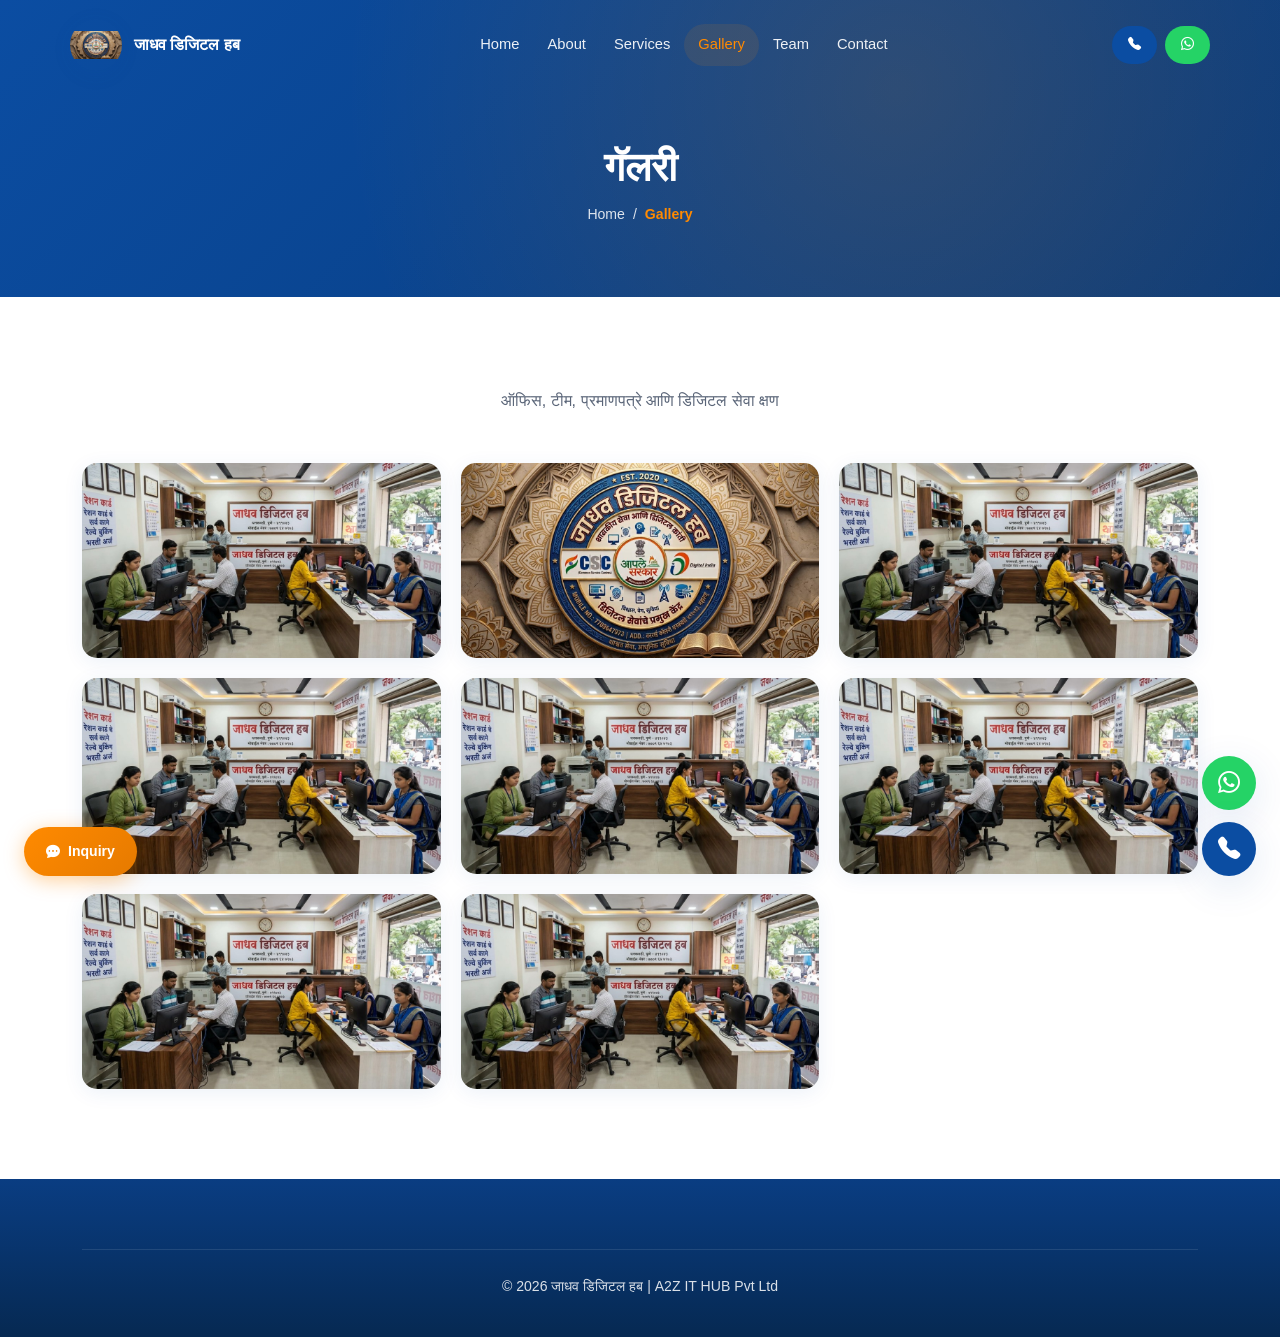
==== commit 2c4eba2d: "Update gallery.html" ====
--- a/gallery.html
+++ b/gallery.html
@@ -37,14 +37,14 @@
       <div class="container">
         <div class="section-header" data-aos="fade-up"><p class="section-subtitle font-devanagari">ऑफिस, टीम, प्रमाणपत्रे आणि डिजिटल सेवा क्षण</p></div>
         <div class="gallery-grid">
-          <div class="gallery-item" data-lightbox="gallery/gallery-1.jpg" data-aos="fade-up"><img src="gallery/gallery-1.jpg" alt="Jadhav Digital Hub Office Interior" loading="lazy"><div class="gallery-overlay"><span class="font-devanagari">ऑफिस परिसर</span></div></div>
+          <div class="gallery-item" data-lightbox="gallery-1.jpg" data-aos="fade-up"><img src="gallery-1.jpg" alt="Jadhav Digital Hub Office Interior" loading="lazy"><div class="gallery-overlay"><span class="font-devanagari">ऑफिस परिसर</span></div></div>
           <div class="gallery-item" data-lightbox="office.jpg" data-aos="fade-up"><img src="office.jpg" alt="Digital Service Center Team Working" loading="lazy"><div class="gallery-overlay"><span class="font-devanagari">आमची टीम</span></div></div>
-          <div class="gallery-item" data-lightbox="gallery/gallery-3.jpg" data-aos="fade-up"><img src="gallery/gallery-3.jpg" alt="Customer Service Desk" loading="lazy"><div class="gallery-overlay"><span class="font-devanagari">ग्राहक सेवा</span></div></div>
+          <div class="gallery-item" data-lightbox="gallery-3.jpg" data-aos="fade-up"><img src="gallery-3.jpg" alt="Customer Service Desk" loading="lazy"><div class="gallery-overlay"><span class="font-devanagari">ग्राहक सेवा</span></div></div>
           <div class="gallery-item" data-lightbox="logo.png" data-aos="fade-up"><img src="logo.png" alt="Jadhav Digital Hub Official Logo" loading="lazy"><div class="gallery-overlay"><span class="font-devanagari">अधिकृत लोगो</span></div></div>
-          <div class="gallery-item" data-lightbox="gallery/gallery-5.jpg" data-aos="fade-up"><img src="gallery/gallery-5.jpg" alt="CSC Digital Services" loading="lazy"><div class="gallery-overlay"><span class="font-devanagari">डिजिटल सेवा</span></div></div>
-          <div class="gallery-item" data-lightbox="gallery/gallery-6.jpg" data-aos="fade-up"><img src="gallery/gallery-6.jpg" alt="Government Certificates Processing" loading="lazy"><div class="gallery-overlay"><span class="font-devanagari">प्रमाणपत्रे</span></div></div>
-          <div class="gallery-item" data-lightbox="gallery/gallery-7.jpg" data-aos="fade-up"><img src="gallery/gallery-7.jpg" alt="Computer Workstations" loading="lazy"><div class="gallery-overlay"><span class="font-devanagari">वर्कस्टेशन</span></div></div>
-          <div class="gallery-item" data-lightbox="gallery/gallery-8.jpg" data-aos="fade-up"><img src="gallery/gallery-8.jpg" alt="Office Certificates Wall" loading="lazy"><div class="gallery-overlay"><span class="font-devanagari">प्रमाणपत्र भिंत</span></div></div>
+          <div class="gallery-item" data-lightbox="gallery-5.jpg" data-aos="fade-up"><img src="gallery-5.jpg" alt="CSC Digital Services" loading="lazy"><div class="gallery-overlay"><span class="font-devanagari">डिजिटल सेवा</span></div></div>
+          <div class="gallery-item" data-lightbox="gallery-6.jpg" data-aos="fade-up"><img src="gallery-6.jpg" alt="Government Certificates Processing" loading="lazy"><div class="gallery-overlay"><span class="font-devanagari">प्रमाणपत्रे</span></div></div>
+          <div class="gallery-item" data-lightbox="gallery-7.jpg" data-aos="fade-up"><img src="gallery-7.jpg" alt="Computer Workstations" loading="lazy"><div class="gallery-overlay"><span class="font-devanagari">वर्कस्टेशन</span></div></div>
+          <div class="gallery-item" data-lightbox="gallery-8.jpg" data-aos="fade-up"><img src="gallery-8.jpg" alt="Office Certificates Wall" loading="lazy"><div class="gallery-overlay"><span class="font-devanagari">प्रमाणपत्र भिंत</span></div></div>
         </div>
       </div>
     </section>
